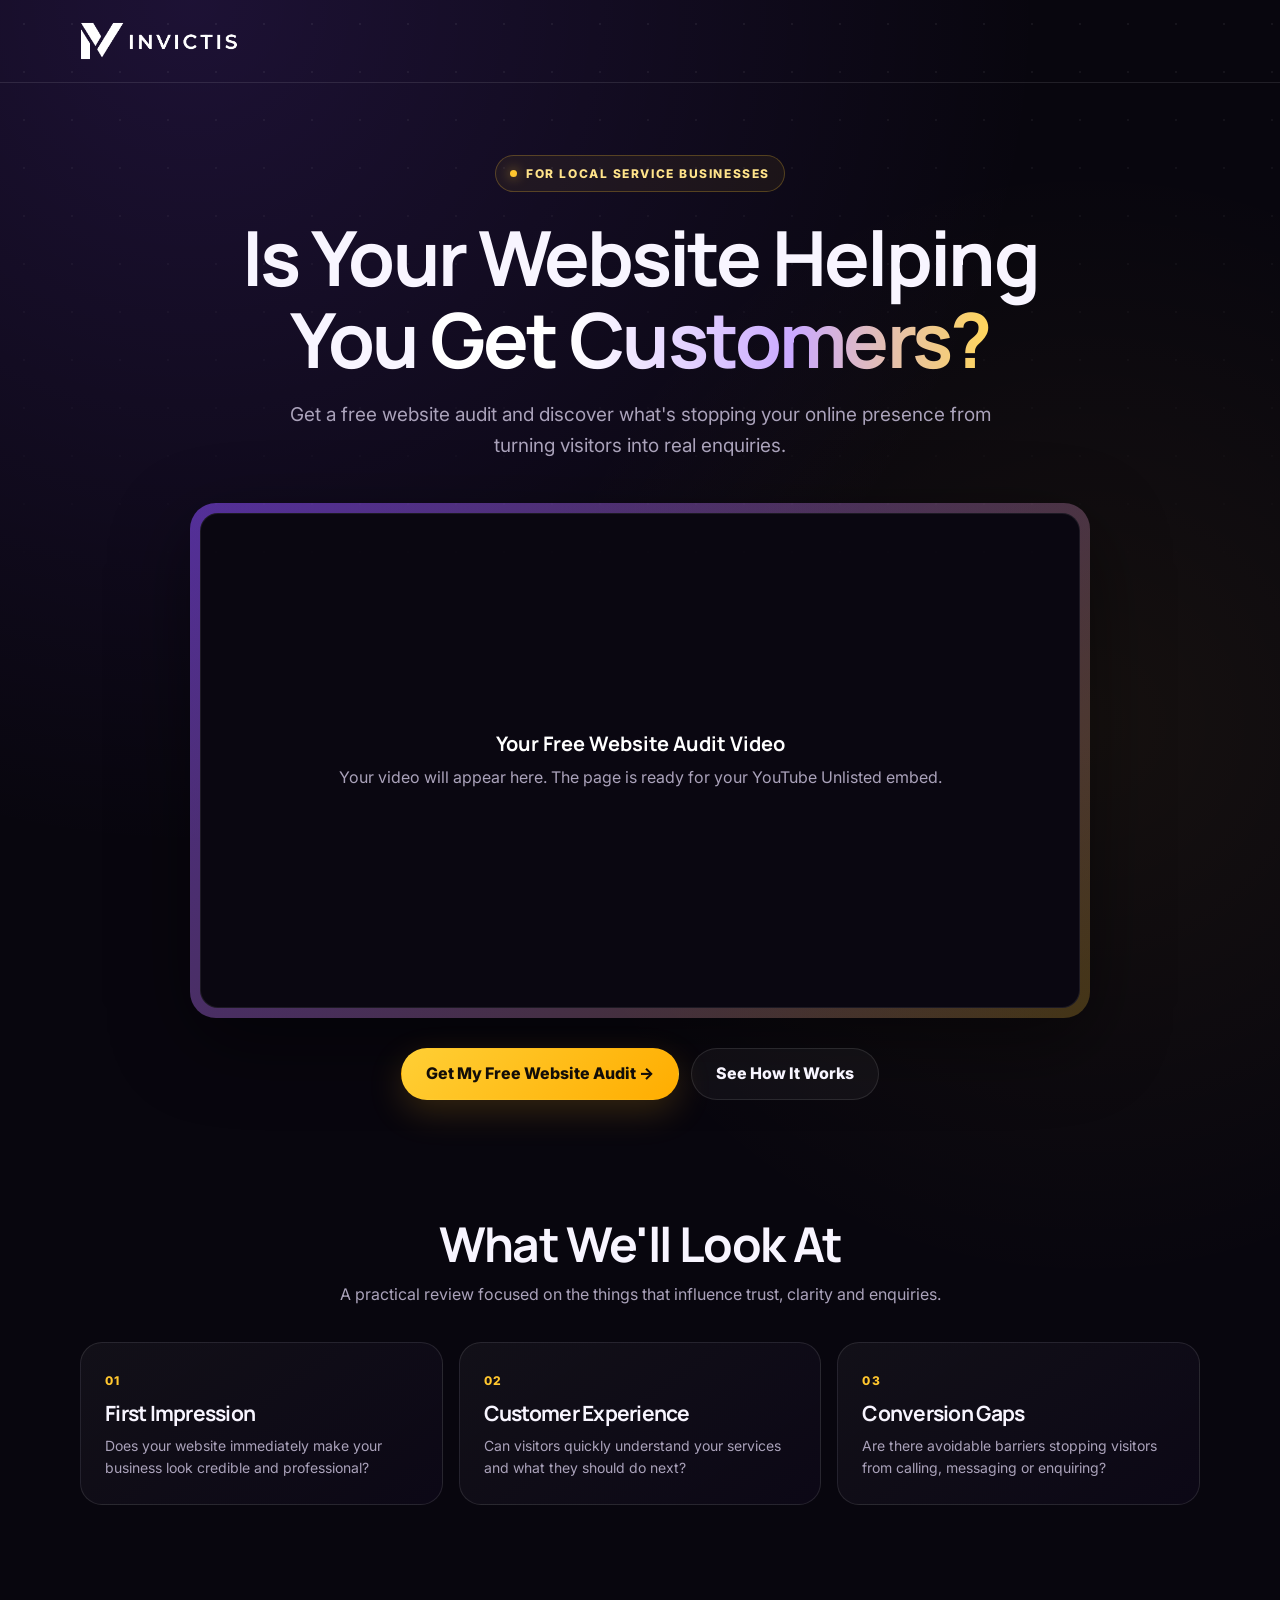
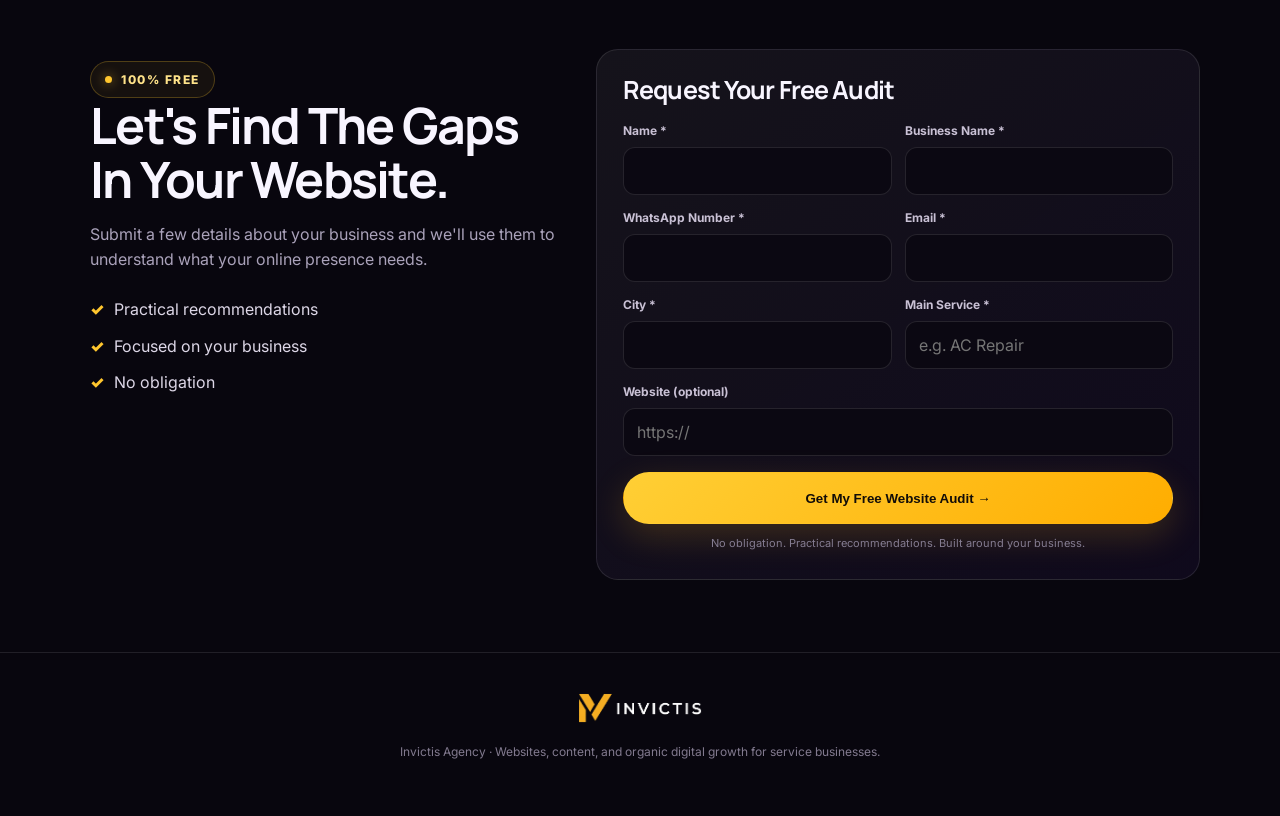
==== offer/index.html @ efa44d83 "Add files via upload" ====
<!doctype html>
<html lang="en">
<head>
<meta charset="utf-8">
<meta name="viewport" content="width=device-width,initial-scale=1">
<meta name="description" content="Get a free website audit from Invictis Agency for your local service business.">
<title>Free Website Audit | Invictis Agency</title>
<link rel="icon" href="../assets/favicon.png">
<link rel="stylesheet" href="./style.css">
</head>
<body>
<header class="topbar">
  <div class="container">
    <!-- LOGO: Uses the existing Invictis logo from your main website. -->
    <a href="../" aria-label="Invictis Agency home"><img class="logo" src="../assets/invictis-logo-exact.png" alt="Invictis Agency"></a>
  </div>
</header>

<main>
  <section class="hero">
    <div class="container">
      <div class="eyebrow reveal">FOR LOCAL SERVICE BUSINESSES</div>
      <h1 class="reveal">Is Your Website Helping You <span class="gradient">Get Customers?</span></h1>
      <p class="lead reveal">Get a free website audit and discover what's stopping your online presence from turning visitors into real enquiries.</p>

      <div class="video-wrap reveal">
        <div class="video-box">
          <!-- VIDEO: Replace the placeholder below with your YouTube embed once you send the unlisted video link.
               Example: <iframe src="https://www.youtube.com/embed/nw0bPiqfMu8?rel=0&modestbranding=1" title="Invictis Agency website audit video" allowfullscreen></iframe> -->
          <div class="video-placeholder">
            <strong>Your Free Website Audit Video</strong>
            <span>Your video will appear here. The page is ready for your YouTube Unlisted embed.</span>
          </div>
        </div>
      </div>

      <div class="actions reveal">
        <a class="btn btn-primary" href="#audit-form">Get My Free Website Audit →</a>
        <a class="btn btn-secondary" href="#how-it-works">See How It Works</a>
      </div>
    </div>
  </section>

  <section class="section" id="how-it-works">
    <div class="container">
      <div class="section-head reveal">
        <h2>What We'll Look At</h2>
        <p>A practical review focused on the things that influence trust, clarity and enquiries.</p>
      </div>
      <div class="grid">
        <article class="card reveal"><span class="num">01</span><h3>First Impression</h3><p>Does your website immediately make your business look credible and professional?</p></article>
        <article class="card reveal"><span class="num">02</span><h3>Customer Experience</h3><p>Can visitors quickly understand your services and what they should do next?</p></article>
        <article class="card reveal"><span class="num">03</span><h3>Conversion Gaps</h3><p>Are there avoidable barriers stopping visitors from calling, messaging or enquiring?</p></article>
      </div>
    </div>
  </section>

  <section class="section" id="audit-form">
    <div class="container form-shell">
      <div class="offer-copy reveal">
        <div class="eyebrow">100% FREE</div>
        <h2>Let's Find The Gaps In Your Website.</h2>
        <p>Submit a few details about your business and we'll use them to understand what your online presence needs.</p>
        <ul class="checks">
          <li>Practical recommendations</li>
          <li>Focused on your business</li>
          <li>No obligation</li>
        </ul>
      </div>

      <form class="form reveal" id="auditForm">
        <h3>Request Your Free Audit</h3>
        <div class="fields">
          <div class="field"><label for="name">Name *</label><input id="name" name="name" required autocomplete="name"></div>
          <div class="field"><label for="business">Business Name *</label><input id="business" name="business" required></div>
          <div class="field"><label for="whatsapp">WhatsApp Number *</label><input id="whatsapp" name="whatsapp" type="tel" required autocomplete="tel"></div>
          <div class="field"><label for="email">Email *</label><input id="email" name="email" type="email" required autocomplete="email"></div>
          <div class="field"><label for="city">City *</label><input id="city" name="city" required></div>
          <div class="field"><label for="service">Main Service *</label><input id="service" name="service" placeholder="e.g. AC Repair" required></div>
          <div class="field full"><label for="website">Website (optional)</label><input id="website" name="website" type="url" placeholder="https://"></div>
        </div>
        <button class="btn btn-primary" type="submit">Get My Free Website Audit →</button>
        <p class="fineprint">No obligation. Practical recommendations. Built around your business.</p>
      </form>
    </div>
  </section>
</main>

<footer class="footer">
  <div class="container">
    <img src="../assets/invictis-logo-exact.png" alt="Invictis Agency">
    <div>Invictis Agency · Websites, content, and organic digital growth for service businesses.</div>
  </div>
</footer>
<script src="./script.js"></script>
</body>
</html>
---- offer/style.css ----
@import url('https://fonts.googleapis.com/css2?family=Inter:wght@400;500;600;700&family=Manrope:wght@500;600;700;800&display=swap');

:root{
  --bg:#08060e;
  --bg2:#0d0918;
  --card:#120d20;
  --card2:#171027;
  --purple:#8b4dff;
  --purple2:#b17aff;
  --yellow:#ffc62e;
  --text:#f8f5ff;
  --muted:#aaa2ba;
  --border:rgba(255,255,255,.10);
  --max:1120px;
  --radius:22px;
}
*{box-sizing:border-box}
html{scroll-behavior:smooth}
body{
  margin:0;background:
  radial-gradient(circle at 15% 0%,rgba(139,77,255,.16),transparent 32%),
  radial-gradient(circle at 85% 30%,rgba(255,198,46,.06),transparent 28%),
  var(--bg);
  color:var(--text);font-family:Inter,system-ui,sans-serif;line-height:1.6;
}
body:before{
  content:"";position:fixed;inset:0;pointer-events:none;opacity:.35;
  background-image:radial-gradient(rgba(255,255,255,.18) 1px,transparent 1px);
  background-size:48px 48px;mask-image:linear-gradient(to bottom,black,transparent 75%);
}
a{color:inherit;text-decoration:none}
.container{width:min(calc(100% - 36px),var(--max));margin:auto}
.topbar{padding:22px 0;border-bottom:1px solid var(--border)}
.logo{height:38px;width:auto;display:block;filter:brightness(0) invert(1)}
.hero{text-align:center;padding:72px 0 46px}
.eyebrow{
  display:inline-flex;align-items:center;gap:9px;border:1px solid rgba(255,198,46,.25);
  background:rgba(255,198,46,.06);padding:8px 14px;border-radius:999px;
  color:#ffe38a;font-size:12px;font-weight:800;letter-spacing:.13em;
}
.eyebrow:before{content:"";width:7px;height:7px;background:var(--yellow);border-radius:50%;box-shadow:0 0 12px rgba(255,198,46,.7)}
h1,h2,h3{font-family:Manrope,sans-serif;line-height:1.08;letter-spacing:-.035em}
h1{font-size:clamp(42px,7vw,76px);max-width:900px;margin:24px auto 20px}
.gradient{background:linear-gradient(90deg,#fff 25%,#caa9ff 65%,#ffd65b);-webkit-background-clip:text;background-clip:text;color:transparent}
.lead{max-width:720px;margin:0 auto;color:var(--muted);font-size:clamp(16px,2vw,19px)}
.video-wrap{
  width:min(900px,100%);margin:42px auto 0;padding:10px;border-radius:26px;
  background:linear-gradient(135deg,rgba(139,77,255,.55),rgba(255,198,46,.22));
  box-shadow:0 25px 80px rgba(0,0,0,.45);
}
.video-box{
  aspect-ratio:16/9;background:#0a0711;border-radius:18px;overflow:hidden;
  display:grid;place-items:center;border:1px solid rgba(255,255,255,.08);
}
.video-box iframe{width:100%;height:100%;border:0}
.video-placeholder{padding:30px;text-align:center;color:var(--muted)}
.video-placeholder strong{display:block;color:white;font:700 20px Manrope;margin-bottom:8px}
.actions{display:flex;justify-content:center;gap:12px;flex-wrap:wrap;margin:30px 0 0}
.btn{
  display:inline-flex;align-items:center;justify-content:center;min-height:52px;padding:0 24px;
  border-radius:999px;font-weight:800;border:1px solid transparent;cursor:pointer;
  transition:transform .25s ease,box-shadow .25s ease,border-color .25s ease;
}
.btn-primary{background:linear-gradient(135deg,#ffcf35,#ffad00);color:#120d08;box-shadow:0 12px 35px rgba(255,185,30,.18)}
.btn-secondary{background:rgba(255,255,255,.04);border-color:var(--border)}
.btn:hover{transform:translateY(-3px)}
.section{padding:72px 0}
.section-head{text-align:center;max-width:720px;margin:0 auto 34px}
.section-head h2{font-size:clamp(30px,5vw,48px);margin:0 0 12px}
.section-head p{color:var(--muted);margin:0}
.grid{display:grid;grid-template-columns:repeat(3,1fr);gap:16px}
.card{
  background:linear-gradient(145deg,rgba(255,255,255,.045),rgba(139,77,255,.035));
  border:1px solid var(--border);border-radius:var(--radius);padding:24px;
  transition:transform .25s ease,border-color .25s ease,box-shadow .25s ease;
}
.card:hover{transform:translateY(-5px);border-color:rgba(177,122,255,.45);box-shadow:0 18px 45px rgba(0,0,0,.24)}
.card .num{color:var(--yellow);font-size:12px;font-weight:800;letter-spacing:.12em}
.card h3{font-size:21px;margin:10px 0}
.card p{color:var(--muted);font-size:14px;margin:0}
.form-shell{display:grid;grid-template-columns:.9fr 1.1fr;gap:22px;align-items:start}
.offer-copy{padding:12px 10px}
.offer-copy h2{font-size:clamp(32px,5vw,50px);margin:0 0 14px}
.offer-copy p{color:var(--muted)}
.checks{list-style:none;padding:0;margin:24px 0}
.checks li{margin:11px 0;color:#ddd7e7}
.checks li:before{content:"✓";color:var(--yellow);font-weight:900;margin-right:10px}
.form{
  background:linear-gradient(145deg,rgba(255,255,255,.055),rgba(139,77,255,.06));
  border:1px solid var(--border);border-radius:var(--radius);padding:26px;
}
.form h3{margin:0 0 18px;font-size:25px}
.fields{display:grid;grid-template-columns:1fr 1fr;gap:13px}
.field{display:flex;flex-direction:column;gap:7px}
.field.full{grid-column:1/-1}
label{font-size:12px;color:#c9c1d5;font-weight:700}
input,select{
  width:100%;height:48px;border-radius:12px;border:1px solid rgba(255,255,255,.11);
  background:#0b0812;color:white;padding:0 13px;outline:none;font:inherit;
}
input:focus,select:focus{border-color:rgba(177,122,255,.7);box-shadow:0 0 0 3px rgba(139,77,255,.12)}
.form .btn{width:100%;margin-top:16px}
.fineprint{font-size:11px;color:#847c91;text-align:center;margin:11px 0 0}
.footer{text-align:center;padding:40px 0 55px;border-top:1px solid var(--border);color:#827a8f;font-size:12px}
.footer img{height:30px;margin:0 auto 14px}
.success{max-width:760px;margin:0 auto;text-align:center}
.success h1{font-size:clamp(40px,6vw,64px)}
.book-box{margin-top:30px;padding:28px;border:1px solid rgba(255,198,46,.18);background:rgba(255,198,46,.04);border-radius:var(--radius)}
.small{font-size:13px;color:#8e8698}
.reveal{opacity:0;transform:translateY(20px);transition:opacity .65s ease,transform .65s ease}
.reveal.show{opacity:1;transform:none}
@media (prefers-reduced-motion:reduce){
  html{scroll-behavior:auto}.reveal{opacity:1;transform:none;transition:none}.btn,.card{transition:none}
}
@media(max-width:800px){
  .grid,.form-shell{grid-template-columns:1fr}
  .hero{padding-top:52px}
  .section{padding:54px 0}
}
@media(max-width:560px){
  .container{width:min(calc(100% - 24px),var(--max))}
  .topbar{padding:16px 0}
  .logo{height:32px}
  h1{font-size:42px}
  .fields{grid-template-columns:1fr}
  .field.full{grid-column:auto}
  .form{padding:20px}
  .video-wrap{padding:6px;border-radius:20px}
  .video-box{border-radius:14px}
  .btn{width:100%}
}
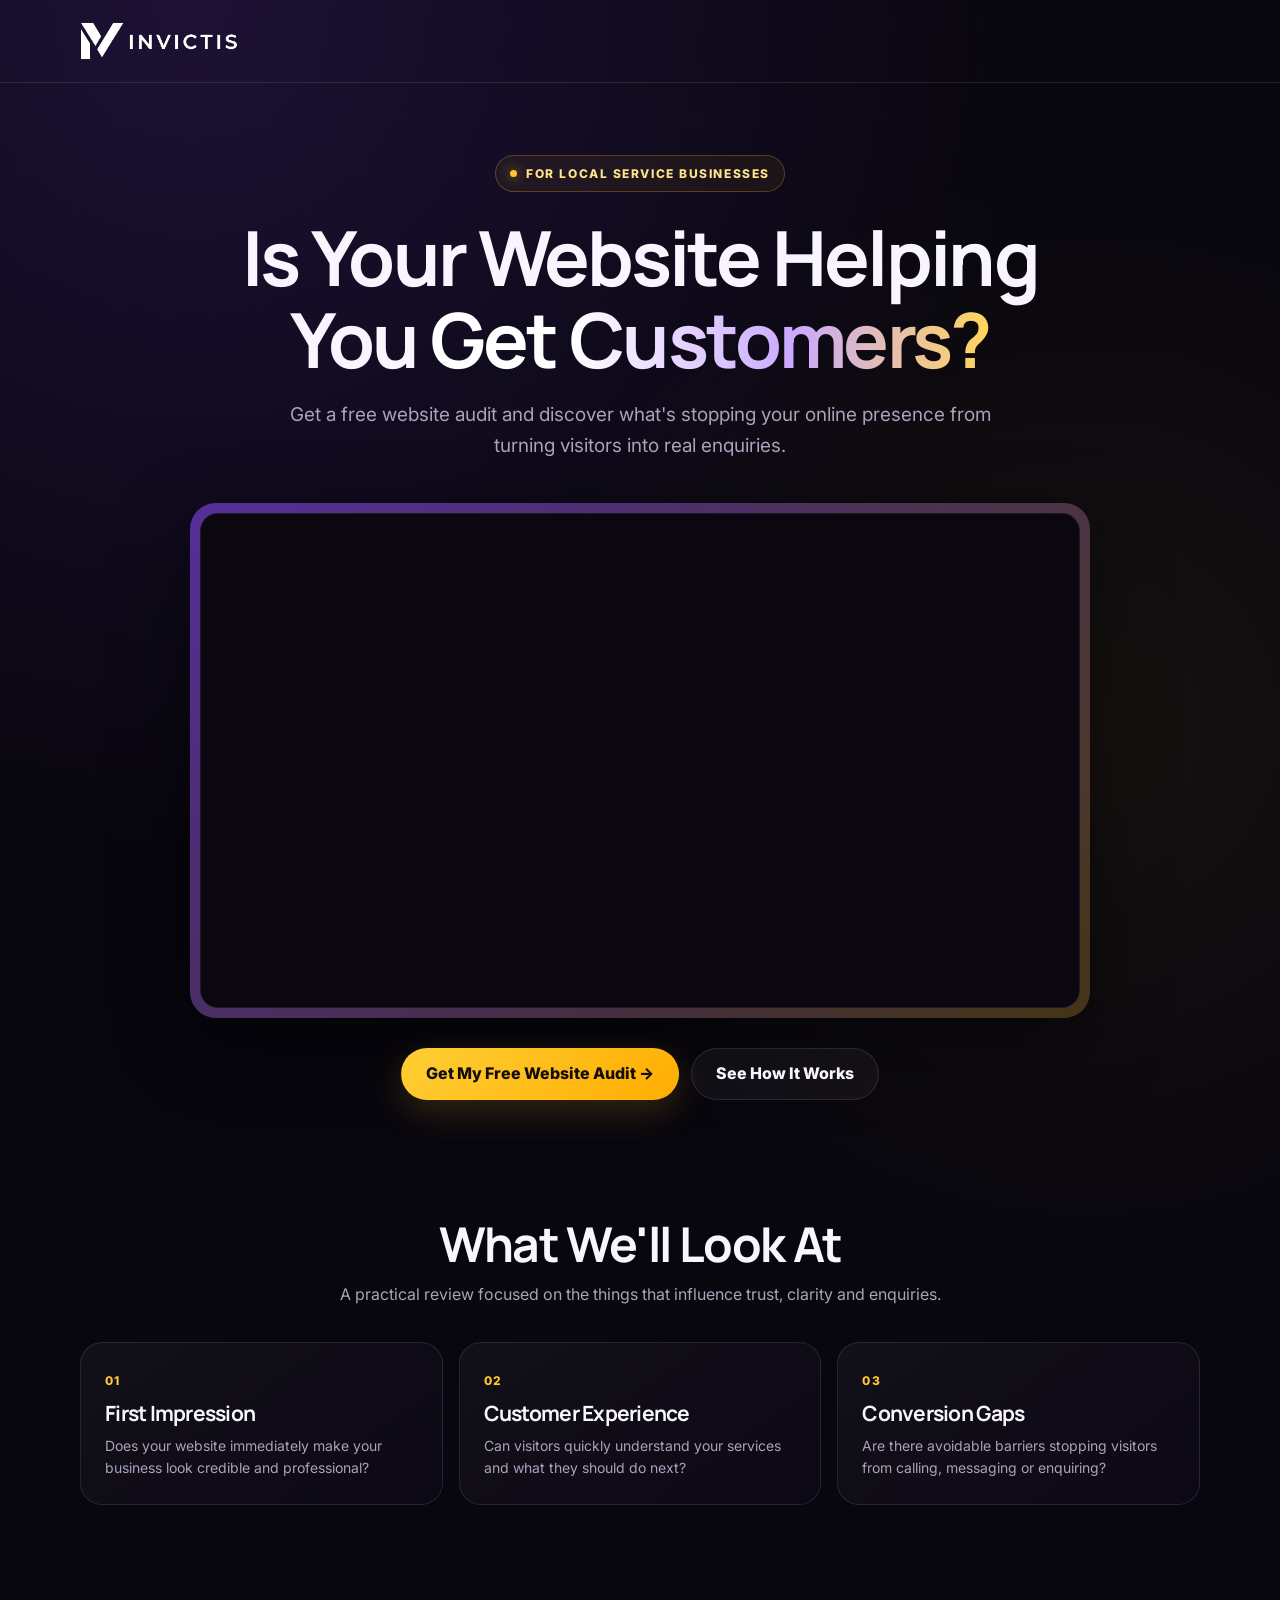
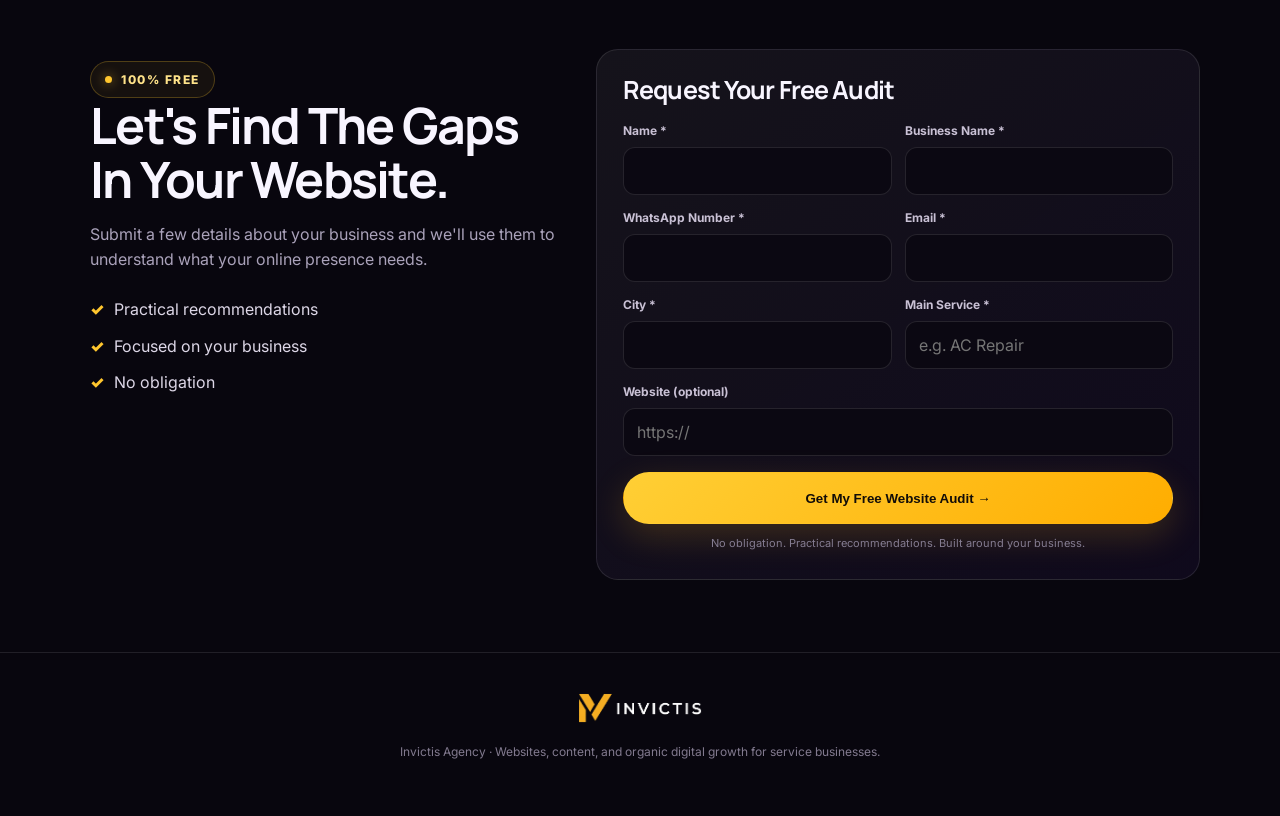
==== commit c853300b: "Add files via upload" ====
--- a/offer/index.html
+++ b/offer/index.html
@@ -27,10 +27,12 @@
         <div class="video-box">
           <!-- VIDEO: Replace the placeholder below with your YouTube embed once you send the unlisted video link.
                Example: <iframe src="https://www.youtube.com/embed/nw0bPiqfMu8?rel=0&modestbranding=1" title="Invictis Agency website audit video" allowfullscreen></iframe> -->
-          <div class="video-placeholder">
-            <strong>Your Free Website Audit Video</strong>
-            <span>Your video will appear here. The page is ready for your YouTube Unlisted embed.</span>
-          </div>
+          <iframe
+            src="https://www.youtube.com/embed/nw0bPiqfMu8?rel=0&modestbranding=1"
+            title="Invictis Agency Free Website Audit Video"
+            loading="lazy"
+            allow="accelerometer; autoplay; clipboard-write; encrypted-media; gyroscope; picture-in-picture; web-share"
+            allowfullscreen></iframe>
         </div>
       </div>
 
